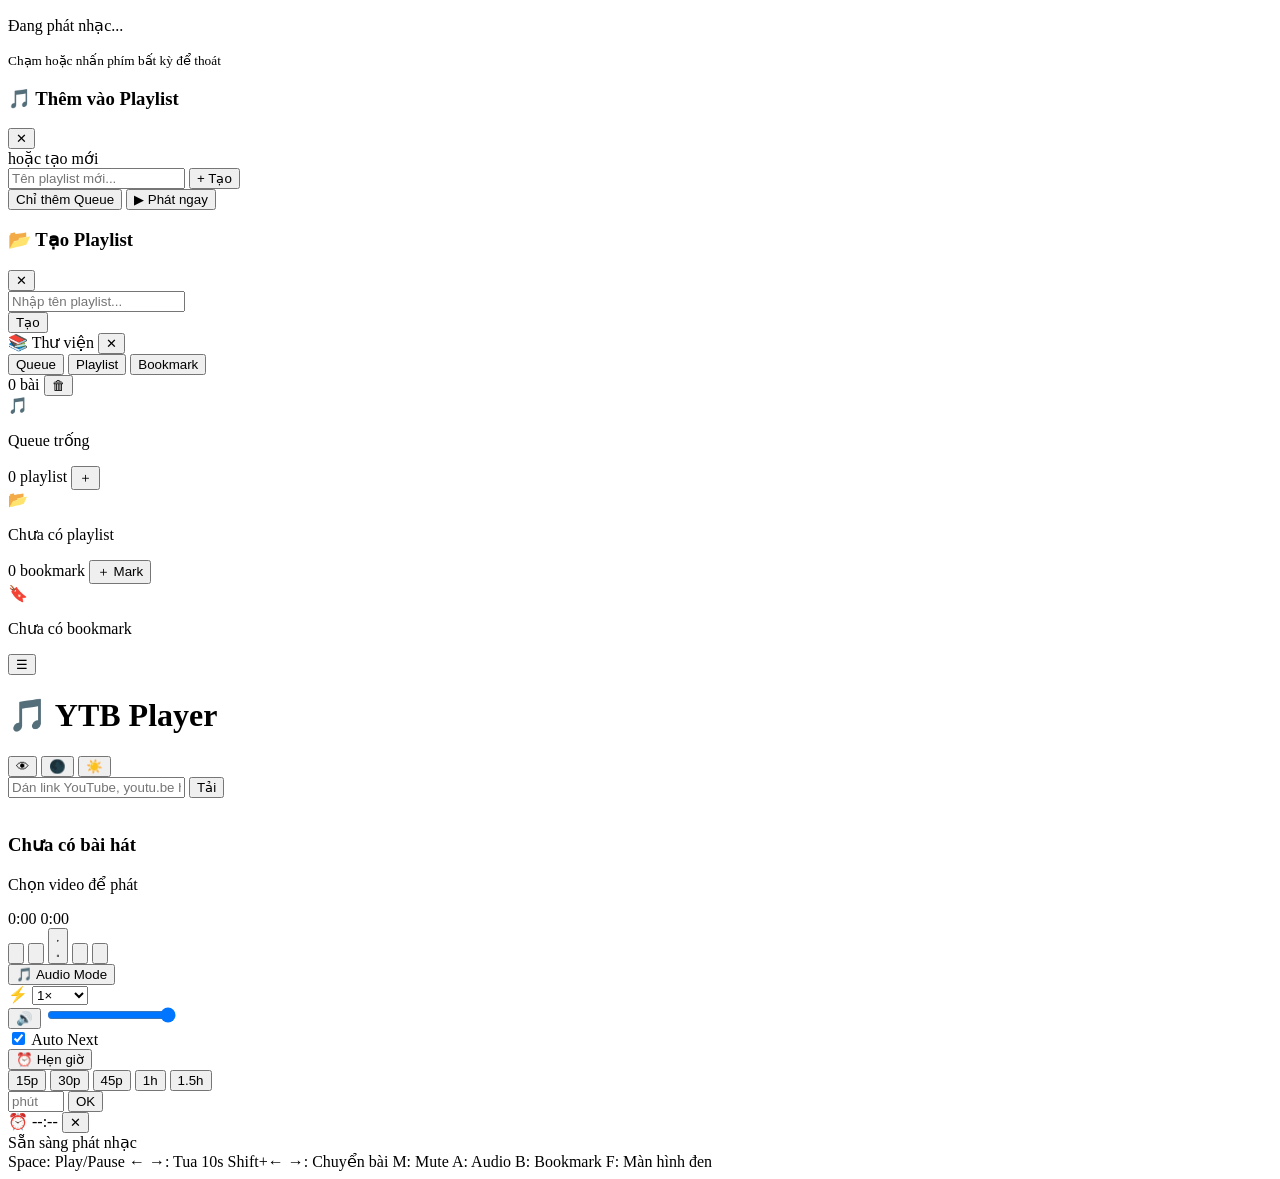
==== test/index.html @ 3a143aed "Add initial HTML structure for YTB Player" ====
<!DOCTYPE html>
<html lang="vi" data-theme="dark">
<head>
    <meta charset="UTF-8">
    <meta name="viewport" content="width=device-width, initial-scale=1.0">
    <title>YTB Player — YouTube Audio Player</title>
    <meta name="description" content="Nghe YouTube dưới nền với playlist, hẹn giờ, wake lock và màn hình đen">
    <link href="https://fonts.googleapis.com/css2?family=Space+Grotesk:wght@400;600;700&family=DM+Sans:wght@400;500;600&display=swap" rel="stylesheet">
    <link rel="stylesheet" href="styles.css">
</head>
<body>

<!-- BLACK SCREEN OVERLAY -->
<div id="blackScreenOverlay" class="black-screen-overlay">
    <div class="black-screen-hint">
        <div class="bs-visualizer">
            <div class="bs-bar"></div><div class="bs-bar"></div><div class="bs-bar"></div>
            <div class="bs-bar"></div><div class="bs-bar"></div>
        </div>
        <p id="bsTitle">Đang phát nhạc...</p>
        <small>Chạm hoặc nhấn phím bất kỳ để thoát</small>
    </div>
</div>

<!-- TOAST CONTAINER -->
<div id="toastContainer" class="toast-container"></div>

<!-- PLAYLIST PICKER MODAL -->
<div id="playlistModal" class="modal-overlay">
    <div class="modal-card">
        <div class="modal-header">
            <h3>🎵 Thêm vào Playlist</h3>
            <button id="closeModal" class="modal-close">✕</button>
        </div>
        <div class="modal-body">
            <div id="playlistPickerList" class="playlist-picker-list"></div>
            <div class="modal-divider"><span>hoặc tạo mới</span></div>
            <div class="modal-create-row">
                <input type="text" id="newPlaylistNameInput" placeholder="Tên playlist mới..." class="modal-input">
                <button id="createAndAddBtn" class="btn-primary-sm">+ Tạo</button>
            </div>
        </div>
        <div class="modal-footer">
            <button id="addToQueueOnlyBtn" class="btn-secondary-sm">Chỉ thêm Queue</button>
            <button id="playNowBtn" class="btn-primary-sm">▶ Phát ngay</button>
        </div>
    </div>
</div>

<!-- CREATE PLAYLIST MODAL (from sidebar) -->
<div id="createPlaylistModal" class="modal-overlay">
    <div class="modal-card modal-sm">
        <div class="modal-header">
            <h3>📂 Tạo Playlist</h3>
            <button id="closeCreateModal" class="modal-close">✕</button>
        </div>
        <div class="modal-body">
            <input type="text" id="createPlaylistInput" placeholder="Nhập tên playlist..." class="modal-input">
        </div>
        <div class="modal-footer">
            <button id="confirmCreatePlaylistBtn" class="btn-primary-sm">Tạo</button>
        </div>
    </div>
</div>

<div class="app-layout">
    <!-- SIDEBAR -->
    <aside class="sidebar" id="sidebar">
        <div class="sidebar-top">
            <span class="sidebar-brand">📚 Thư viện</span>
            <button id="closeSidebarBtn" class="btn-icon-bare">✕</button>
        </div>
        <div class="sidebar-tabs">
            <button class="stab active" data-tab="queue">Queue</button>
            <button class="stab" data-tab="playlists">Playlist</button>
            <button class="stab" data-tab="bookmarks">Bookmark</button>
        </div>

        <!-- QUEUE TAB -->
        <div class="tab-pane active" id="tab-queue">
            <div class="pane-header">
                <span id="queueCount" class="pane-count">0 bài</span>
                <button id="clearQueueBtn" class="btn-icon-bare" title="Xóa queue">🗑</button>
            </div>
            <div id="queueList" class="scroll-list">
                <div class="empty-state"><span>🎵</span><p>Queue trống</p></div>
            </div>
        </div>

        <!-- PLAYLISTS TAB -->
        <div class="tab-pane" id="tab-playlists">
            <div class="pane-header">
                <span id="playlistCount" class="pane-count">0 playlist</span>
                <button id="openCreatePlaylistBtn" class="btn-icon-bare" title="Tạo playlist">＋</button>
            </div>
            <div id="playlistsContainer" class="scroll-list">
                <div class="empty-state"><span>📂</span><p>Chưa có playlist</p></div>
            </div>
        </div>

        <!-- BOOKMARKS TAB -->
        <div class="tab-pane" id="tab-bookmarks">
            <div class="pane-header">
                <span id="bookmarkCount" class="pane-count">0 bookmark</span>
                <button id="addBookmarkBtn" class="btn-icon-bare" title="Thêm bookmark tại vị trí hiện tại">＋ Mark</button>
            </div>
            <div id="bookmarkList" class="scroll-list">
                <div class="empty-state"><span>🔖</span><p>Chưa có bookmark</p></div>
            </div>
        </div>
    </aside>

    <!-- MAIN -->
    <main class="main-content">
        <!-- HEADER -->
        <header class="app-header">
            <button id="sidebarToggleBtn" class="btn-icon" title="Thư viện">☰</button>
            <h1 class="app-title">🎵 YTB Player</h1>
            <div class="header-right">
                <button id="wakeLockBtn" class="btn-icon" title="Chống tắt màn hình">👁</button>
                <button id="blackScreenBtn" class="btn-icon" title="Màn hình đen">🌑</button>
                <button id="themeToggleBtn" class="btn-icon" title="Đổi theme">☀️</button>
            </div>
        </header>

        <!-- INPUT -->
        <section class="input-section">
            <div class="input-row">
                <input type="text" id="urlInput" placeholder="Dán link YouTube, youtu.be hoặc Video ID..." class="url-input" autocomplete="off">
                <button id="loadBtn" class="load-btn">
                    <span class="btn-text">Tải</span>
                    <div class="spinner"></div>
                </button>
            </div>
        </section>

        <!-- PLAYER CARD -->
        <section class="player-card">
            <!-- VIDEO / AUDIO OVERLAY -->
            <div class="video-wrapper" id="videoWrapper">
                <div id="player"></div>
                <div class="audio-overlay" id="audioOverlay">
                    <div class="thumb-bg" id="thumbBg"></div>
                    <div class="overlay-content">
                        <img id="trackThumb" class="track-thumb" src="" alt="">
                        <div class="visualizer" id="visualizer">
                            <div class="wbar"></div><div class="wbar"></div><div class="wbar"></div>
                            <div class="wbar"></div><div class="wbar"></div><div class="wbar"></div><div class="wbar"></div>
                        </div>
                        <div class="track-meta">
                            <h3 class="track-title" id="trackTitle">Chưa có bài hát</h3>
                            <p class="track-artist" id="trackArtist">Chọn video để phát</p>
                        </div>
                    </div>
                </div>
            </div>

            <!-- PROGRESS -->
            <div class="progress-wrap">
                <div class="time-row">
                    <span id="currentTime">0:00</span>
                    <span id="totalDuration">0:00</span>
                </div>
                <div class="progress-bar" id="progressBar">
                    <div class="progress-fill" id="progressFill"></div>
                    <div class="progress-thumb" id="progressThumb"></div>
                </div>
            </div>

            <!-- MAIN CONTROLS -->
            <div class="main-controls">
                <button class="ctrl-btn" id="shuffleBtn" title="Ngẫu nhiên">
                    <svg viewBox="0 0 24 24" fill="currentColor"><path d="M10.59 9.17L5.41 4 4 5.41l5.17 5.17 1.42-1.41zM14.5 4l2.04 2.04L4 18.59 5.41 20 17.96 7.46 20 9.5V4h-5.5zm.33 9.41l-1.41 1.41 3.13 3.13L14.5 20H20v-5.5l-2.04 2.04-3.13-3.13z"/></svg>
                </button>
                <button class="ctrl-btn" id="prevBtn" title="Bài trước [Shift+←]">
                    <svg viewBox="0 0 24 24" fill="currentColor"><path d="M6 6h2v12H6zm3.5 6l8.5 6V6z"/></svg>
                </button>
                <button class="play-btn" id="playBtn" title="Phát/Dừng [Space]">
                    <svg class="play-icon" viewBox="0 0 24 24" fill="currentColor"><path d="M8 5v14l11-7z"/></svg>
                    <svg class="pause-icon" viewBox="0 0 24 24" fill="currentColor"><path d="M6 19h4V5H6v14zm8-14v14h4V5h-4z"/></svg>
                </button>
                <button class="ctrl-btn" id="nextBtn" title="Bài tiếp [Shift+→]">
                    <svg viewBox="0 0 24 24" fill="currentColor"><path d="M6 18l8.5-6L6 6v12zM16 6v12h2V6h-2z"/></svg>
                </button>
                <button class="ctrl-btn" id="repeatBtn" title="Lặp">
                    <svg viewBox="0 0 24 24" fill="currentColor"><path d="M7 7h10v3l4-4-4-4v3H5v6h2V7zm10 10H7v-3l-4 4 4 4v-3h12v-6h-2v4z"/></svg>
                </button>
            </div>

            <!-- EXTRA CONTROLS -->
            <div class="extra-controls">
                <button class="chip-btn" id="audioModeBtn" title="Chế độ âm thanh [A]">
                    🎵 Audio Mode
                </button>
                <div class="speed-wrap">
                    <label class="chip-label">⚡</label>
                    <select id="speedSelect" class="chip-select">
                        <option value="0.5">0.5×</option>
                        <option value="0.75">0.75×</option>
                        <option value="1" selected>1×</option>
                        <option value="1.25">1.25×</option>
                        <option value="1.5">1.5×</option>
                        <option value="2">2×</option>
                    </select>
                </div>
                <div class="vol-wrap">
                    <button class="chip-btn vol-btn" id="volumeBtn" title="Tắt tiếng [M]">🔊</button>
                    <input type="range" id="volumeRange" min="0" max="100" value="100" class="vol-slider">
                </div>
            </div>

            <!-- AUTO NEXT + SLEEP TIMER -->
            <div class="bottom-controls">
                <label class="toggle-label">
                    <input type="checkbox" id="autoNextToggle" checked>
                    <span class="toggle-track"></span>
                    <span class="toggle-text">Auto Next</span>
                </label>

                <div class="sleep-wrap">
                    <button class="chip-btn" id="sleepTimerBtn" title="Hẹn giờ tắt">⏰ Hẹn giờ</button>
                    <div id="sleepOptions" class="sleep-options hidden">
                        <button class="sleep-opt" data-min="15">15p</button>
                        <button class="sleep-opt" data-min="30">30p</button>
                        <button class="sleep-opt" data-min="45">45p</button>
                        <button class="sleep-opt" data-min="60">1h</button>
                        <button class="sleep-opt" data-min="90">1.5h</button>
                        <div class="sleep-custom-row">
                            <input type="number" id="customMinInput" min="1" max="999" placeholder="phút" class="sleep-input">
                            <button id="setCustomSleepBtn" class="btn-primary-sm">OK</button>
                        </div>
                    </div>
                    <div id="sleepCountdownWrap" class="sleep-countdown hidden">
                        <span class="sleep-icon">⏰</span>
                        <span id="sleepCountdownText">--:--</span>
                        <button id="cancelSleepBtn" class="btn-cancel">✕</button>
                    </div>
                </div>
            </div>
        </section>

        <!-- STATUS -->
        <div class="status-bar" id="statusBar">
            <span class="status-dot" id="statusDot"></span>
            <span class="status-text" id="statusText">Sẵn sàng phát nhạc</span>
        </div>

        <!-- KEYBOARD HINTS -->
        <div class="kbd-hints">
            <span>Space: Play/Pause</span>
            <span>← →: Tua 10s</span>
            <span>Shift+← →: Chuyển bài</span>
            <span>M: Mute</span>
            <span>A: Audio</span>
            <span>B: Bookmark</span>
            <span>F: Màn hình đen</span>
        </div>
    </main>
</div>

<script src="https://www.youtube.com/iframe_api"></script>
<script src="script.js"></script>
</body>
</html>
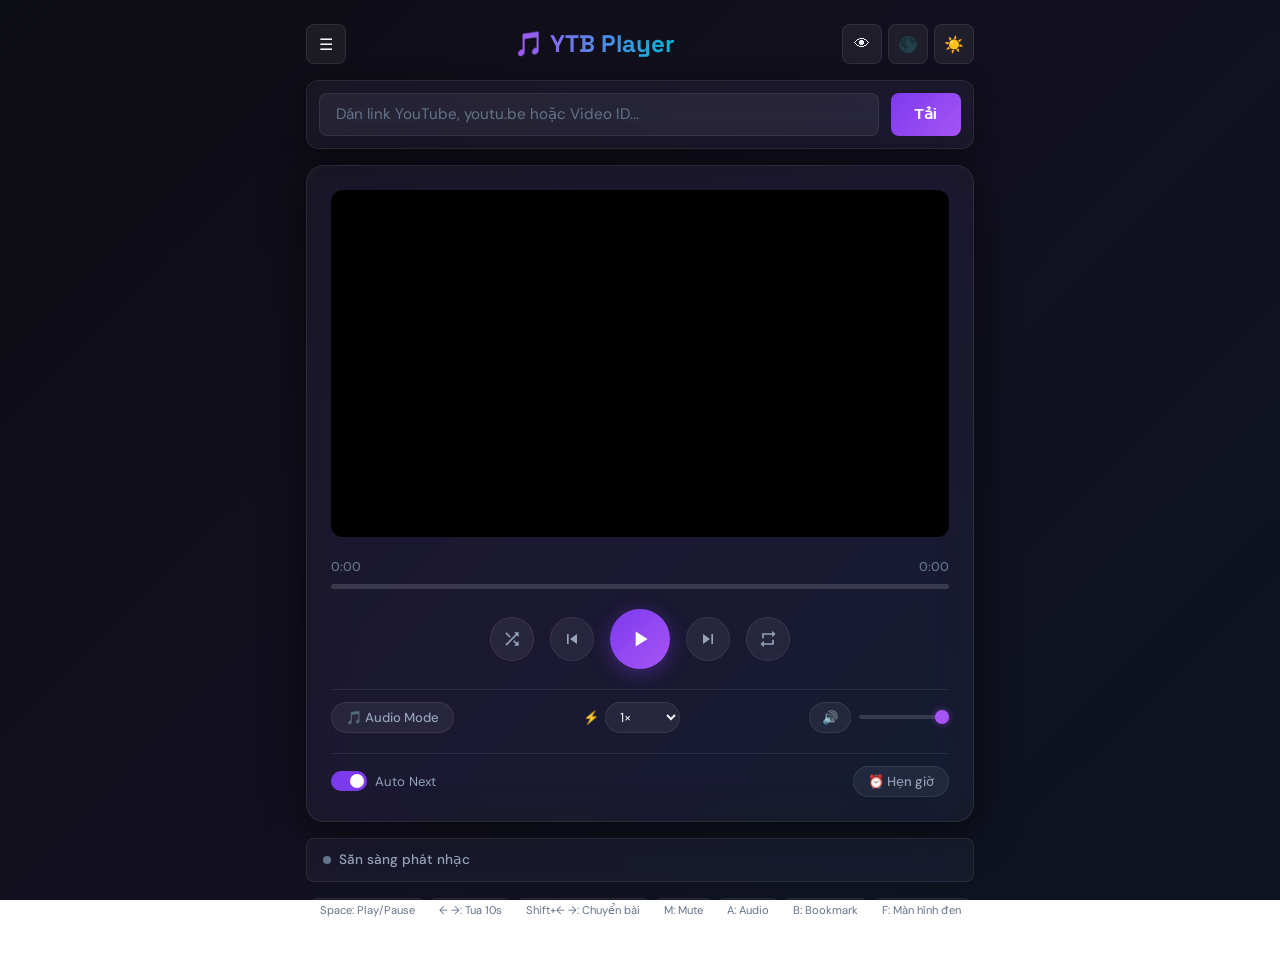
==== commit 3d0063fe: "Update index.html" ====
--- a/test/index.html
+++ b/test/index.html
@@ -4,6 +4,7 @@
     <meta charset="UTF-8">
     <meta name="viewport" content="width=device-width, initial-scale=1.0">
     <title>YTB Player — YouTube Audio Player</title>
+    <link rel="manifest" href="manifest.json" />
     <meta name="description" content="Nghe YouTube dưới nền với playlist, hẹn giờ, wake lock và màn hình đen">
     <link href="https://fonts.googleapis.com/css2?family=Space+Grotesk:wght@400;600;700&family=DM+Sans:wght@400;500;600&display=swap" rel="stylesheet">
     <link rel="stylesheet" href="styles.css">
@@ -260,5 +261,10 @@
 
 <script src="https://www.youtube.com/iframe_api"></script>
 <script src="script.js"></script>
+<script>
+    if ('serviceWorker' in navigator) {
+        navigator.serviceWorker.register('/ytb-audio/service-worker.js');
+    }
+</script>
 </body>
 </html>
--- a/test/styles.css
+++ b/test/styles.css
@@ -0,0 +1,725 @@
+/* ─── RESET & ROOT ──────────────────────────────────────────── */
+*, *::before, *::after { margin:0; padding:0; box-sizing:border-box }
+
+:root {
+  --bg:        #0d0d14;
+  --bg2:       #13131f;
+  --card:      rgba(255,255,255,0.04);
+  --card-b:    rgba(255,255,255,0.08);
+  --glass:     rgba(255,255,255,0.06);
+  --glass-b:   rgba(255,255,255,0.12);
+  --accent:    #7c3aed;
+  --accent2:   #a855f7;
+  --cyan:      #06b6d4;
+  --green:     #22c55e;
+  --red:       #ef4444;
+  --yellow:    #f59e0b;
+  --text:      #f1f5f9;
+  --text2:     #94a3b8;
+  --text3:     #64748b;
+  --border:    rgba(255,255,255,0.08);
+  --border2:   rgba(255,255,255,0.14);
+  --shadow:    0 4px 24px rgba(0,0,0,0.4);
+  --shadow-lg: 0 8px 40px rgba(0,0,0,0.6);
+  --radius:    12px;
+  --radius-sm: 8px;
+  --radius-lg: 18px;
+  --trans:     0.25s cubic-bezier(0.4,0,0.2,1);
+  --sidebar-w: 340px;
+  --blur:      blur(20px) saturate(180%);
+}
+
+[data-theme="light"] {
+  --bg:    #f0f4ff;
+  --bg2:   #e8edff;
+  --card:  rgba(255,255,255,0.7);
+  --card-b:rgba(255,255,255,0.9);
+  --glass: rgba(255,255,255,0.5);
+  --glass-b:rgba(255,255,255,0.8);
+  --text:  #1e293b;
+  --text2: #475569;
+  --text3: #94a3b8;
+  --border: rgba(0,0,0,0.08);
+  --border2:rgba(0,0,0,0.14);
+  --shadow: 0 4px 24px rgba(100,116,139,0.15);
+  --shadow-lg: 0 8px 40px rgba(100,116,139,0.25);
+}
+
+html { height:100% }
+
+body {
+  font-family: 'DM Sans', sans-serif;
+  background: var(--bg);
+  color: var(--text);
+  line-height: 1.6;
+  min-height: 100vh;
+  transition: background var(--trans), color var(--trans);
+}
+
+[data-theme="dark"] body {
+  background: linear-gradient(135deg, #0d0d14 0%, #12101f 50%, #0d1420 100%);
+  background-attachment: fixed;
+}
+
+[data-theme="light"] body {
+  background: linear-gradient(135deg, #f0f4ff 0%, #e8edff 50%, #f0f8ff 100%);
+  background-attachment: fixed;
+}
+
+/* ─── LAYOUT ────────────────────────────────────────────────── */
+.app-layout {
+  display: flex;
+  min-height: 100vh;
+  position: relative;
+}
+
+/* ─── SIDEBAR ───────────────────────────────────────────────── */
+.sidebar {
+  position: fixed;
+  top: 0; left: 0;
+  width: var(--sidebar-w);
+  height: 100vh;
+  background: var(--bg2);
+  backdrop-filter: var(--blur);
+  border-right: 1px solid var(--border);
+  transform: translateX(-100%);
+  transition: transform var(--trans);
+  z-index: 100;
+  display: flex;
+  flex-direction: column;
+  overflow: hidden;
+}
+
+[data-theme="dark"] .sidebar { background: rgba(15,15,25,0.95) }
+[data-theme="light"] .sidebar { background: rgba(240,244,255,0.97) }
+
+.sidebar.open { transform: translateX(0); box-shadow: 4px 0 40px rgba(0,0,0,0.5) }
+
+.sidebar-top {
+  display: flex; align-items: center; justify-content: space-between;
+  padding: 1.25rem 1.25rem 0;
+}
+
+.sidebar-brand { font-family:'Space Grotesk',sans-serif; font-weight:700; font-size:1.1rem; color:var(--accent2) }
+
+.sidebar-tabs {
+  display: flex;
+  gap: 4px;
+  padding: 1rem 1.25rem 0.5rem;
+  border-bottom: 1px solid var(--border);
+}
+
+.stab {
+  flex: 1;
+  padding: 0.45rem 0;
+  background: transparent;
+  border: none; border-radius: var(--radius-sm);
+  color: var(--text2); font-size: 0.82rem; font-weight: 600;
+  cursor: pointer; transition: var(--trans);
+}
+.stab:hover { color: var(--text); background: var(--glass) }
+.stab.active { background: var(--accent); color: #fff }
+
+.tab-pane { display:none; flex-direction:column; flex:1; overflow:hidden }
+.tab-pane.active { display:flex }
+
+.pane-header {
+  display: flex; align-items: center; justify-content: space-between;
+  padding: 0.75rem 1.25rem 0.5rem;
+}
+.pane-count { font-size:0.8rem; color:var(--text3); font-weight:500 }
+
+.scroll-list {
+  flex: 1;
+  overflow-y: auto;
+  padding: 0.5rem 0.75rem 1rem;
+  display: flex; flex-direction: column; gap:4px;
+}
+.scroll-list::-webkit-scrollbar { width:4px }
+.scroll-list::-webkit-scrollbar-track { background:transparent }
+.scroll-list::-webkit-scrollbar-thumb { background:var(--border2); border-radius:2px }
+
+/* ─── LIST ITEMS ─────────────────────────────────────────────── */
+.list-item {
+  display: flex; align-items: center; gap: 10px;
+  padding: 8px 10px; border-radius: var(--radius-sm);
+  background: var(--card); border: 1px solid transparent;
+  cursor: pointer; transition: var(--trans);
+}
+.list-item:hover { background: var(--glass); border-color: var(--border2) }
+.list-item.active { background: rgba(124,58,237,0.15); border-color: rgba(124,58,237,0.4) }
+
+.li-thumb { width:40px; height:30px; border-radius:4px; object-fit:cover; flex-shrink:0; background:var(--card-b) }
+.li-info { flex:1; min-width:0 }
+.li-title { font-size:0.82rem; font-weight:500; white-space:nowrap; overflow:hidden; text-overflow:ellipsis; color:var(--text) }
+.li-sub { font-size:0.72rem; color:var(--text3) }
+.li-right { display:flex; align-items:center; gap:6px; flex-shrink:0 }
+
+.now-badge { font-size:0.65rem; background:var(--accent); color:#fff; padding:2px 6px; border-radius:4px }
+
+.rm-btn {
+  background: none; border: none; color: var(--text3); font-size:0.8rem;
+  cursor:pointer; opacity:0; transition:var(--trans); padding:2px 4px; border-radius:4px;
+}
+.list-item:hover .rm-btn, .bm-item:hover .rm-btn, .pv-item:hover .rm-btn { opacity:1 }
+.rm-btn:hover { color:var(--red); background:rgba(239,68,68,0.1) }
+
+/* ─── PLAYLISTS SIDEBAR ──────────────────────────────────────── */
+.pl-card {
+  background: var(--card); border: 1px solid var(--border);
+  border-radius: var(--radius-sm); overflow:hidden; transition:var(--trans);
+}
+.pl-card:hover { border-color:var(--border2) }
+
+.pl-card-header {
+  display:flex; align-items:center; justify-content:space-between;
+  padding: 10px 12px; border-bottom:1px solid var(--border);
+}
+.pl-card-meta { display:flex; align-items:center; gap:8px }
+.pl-icon { font-size:1.2rem }
+.pl-name { font-size:0.85rem; font-weight:600; color:var(--text) }
+.pl-cnt { font-size:0.72rem; color:var(--text3) }
+.pl-card-actions { display:flex; gap:6px }
+
+.pl-play-btn, .pl-del-btn {
+  background:none; border:none; cursor:pointer; font-size:0.85rem;
+  padding:4px 8px; border-radius:6px; transition:var(--trans);
+}
+.pl-play-btn { color:var(--accent2) }
+.pl-play-btn:hover { background:rgba(168,85,247,0.15) }
+.pl-del-btn { color:var(--text3) }
+.pl-del-btn:hover { color:var(--red); background:rgba(239,68,68,0.1) }
+
+.pl-videos { padding:6px }
+.pv-item {
+  display:flex; align-items:center; gap:8px; padding:5px 6px;
+  border-radius:6px; cursor:pointer; transition:var(--trans);
+}
+.pv-item:hover { background:var(--glass) }
+.pv-thumb { width:36px; height:26px; border-radius:3px; object-fit:cover; background:var(--card-b) }
+.pv-title { flex:1; font-size:0.77rem; color:var(--text2); white-space:nowrap; overflow:hidden; text-overflow:ellipsis }
+.pv-rm { opacity:0 }
+.pv-item:hover .pv-rm { opacity:1 }
+.pl-more { font-size:0.72rem; color:var(--text3); text-align:center; padding:4px }
+
+/* ─── BOOKMARKS ──────────────────────────────────────────────── */
+.bm-item {
+  display:flex; align-items:flex-start; gap:8px; padding:8px 10px;
+  border-radius:var(--radius-sm); cursor:pointer;
+  background:var(--card); border:1px solid transparent; transition:var(--trans);
+}
+.bm-item:hover { background:var(--glass); border-color:var(--border2) }
+.bm-time { font-size:0.8rem; font-weight:700; color:var(--accent2); min-width:36px; padding-top:1px }
+.bm-meta { flex:1; min-width:0 }
+.bm-label { font-size:0.82rem; font-weight:500; color:var(--text) }
+.bm-vt { font-size:0.72rem; color:var(--text3); white-space:nowrap; overflow:hidden; text-overflow:ellipsis }
+.bm-rm { flex-shrink:0; margin-top:1px }
+
+.section-label { font-size:0.72rem; font-weight:600; color:var(--text3); text-transform:uppercase; letter-spacing:.05em; padding:6px 4px 2px }
+
+/* ─── MAIN CONTENT ───────────────────────────────────────────── */
+.main-content {
+  flex: 1;
+  min-height: 100vh;
+  max-width: 700px;
+  margin: 0 auto;
+  padding: 1.5rem 1rem 2rem;
+  display: flex; flex-direction: column; gap: 1rem;
+}
+
+/* ─── HEADER ─────────────────────────────────────────────────── */
+.app-header {
+  display: flex; align-items: center; justify-content: space-between;
+}
+.app-title {
+  font-family: 'Space Grotesk', sans-serif;
+  font-size: 1.5rem; font-weight: 700;
+  background: linear-gradient(90deg, var(--accent2), var(--cyan));
+  -webkit-background-clip: text; background-clip: text; -webkit-text-fill-color: transparent;
+}
+.header-right { display:flex; gap:6px; align-items:center }
+
+/* ─── BUTTONS ────────────────────────────────────────────────── */
+.btn-icon {
+  width: 40px; height: 40px;
+  display: flex; align-items: center; justify-content: center;
+  background: var(--glass); border: 1px solid var(--border);
+  border-radius: var(--radius-sm); font-size: 1rem; cursor: pointer;
+  transition: var(--trans); color: var(--text);
+}
+.btn-icon:hover { background: var(--glass-b); border-color:var(--border2); transform:scale(1.05) }
+.btn-icon.active { background: rgba(124,58,237,0.25); border-color: var(--accent); color: var(--accent2); box-shadow: 0 0 12px rgba(124,58,237,0.3) }
+
+.btn-icon-bare {
+  background:none; border:none; cursor:pointer; color:var(--text2);
+  font-size:1rem; padding:4px 6px; border-radius:6px; transition:var(--trans);
+}
+.btn-icon-bare:hover { color:var(--text); background:var(--glass) }
+
+
+/* ─── INPUT ──────────────────────────────────────────────────── */
+
+.input-row {
+  display: flex; gap: 0.75rem;
+  background: var(--card); backdrop-filter: var(--blur);
+  border: 1px solid var(--border); border-radius: var(--radius);
+  padding: 0.75rem; box-shadow: var(--shadow);
+}
+.url-input {
+  flex: 1; background: var(--glass); border: 1px solid var(--border);
+  border-radius: var(--radius-sm); padding: 0.65rem 1rem;
+  color: var(--text); font-size: 0.95rem; outline: none; transition: var(--trans);
+  font-family: inherit;
+}
+.url-input::placeholder { color: var(--text3) }
+.url-input:focus { border-color: var(--accent); background: var(--glass-b); box-shadow: 0 0 0 3px rgba(124,58,237,0.15) }
+
+.load-btn {
+  position:relative; background: linear-gradient(135deg, var(--accent), var(--accent2));
+  color:#fff; border:none; padding:0.65rem 1.5rem;
+  border-radius: var(--radius-sm); font-weight:600; cursor:pointer;
+  transition:var(--trans); overflow:hidden; white-space:nowrap;
+  font-size:0.95rem;
+}
+.load-btn:hover { transform:translateY(-1px); box-shadow:0 4px 20px rgba(124,58,237,0.4) }
+.load-btn:active { transform:translateY(0) }
+
+.spinner {
+  display:none; width:18px; height:18px;
+  border:2px solid rgba(255,255,255,0.3); border-top-color:#fff;
+  border-radius:50%; animation:spin 0.8s linear infinite;
+}
+.load-btn.loading .btn-text { display:none }
+.load-btn.loading .spinner { display:block }
+@keyframes spin { to { transform:rotate(360deg) } }
+
+/* ─── PLAYER CARD ────────────────────────────────────────────── */
+.player-card {
+  background: var(--card); backdrop-filter: var(--blur);
+  border: 1px solid var(--border); border-radius: var(--radius-lg);
+  padding: 1.5rem; box-shadow: var(--shadow-lg);
+  display: flex; flex-direction: column; gap: 1.25rem;
+}
+
+/* ─── VIDEO WRAPPER ──────────────────────────────────────────── */
+.video-wrapper {
+  position: relative; border-radius: var(--radius);
+  overflow: hidden; background: #000;
+  aspect-ratio: 16/9;
+}
+
+.video-wrapper #player { width:100%; height:100%; position:absolute; inset:0 }
+
+.video-wrapper.audio-mode #player { opacity:0; pointer-events:none }
+.video-wrapper.audio-mode .audio-overlay { opacity:1; pointer-events:auto }
+
+.audio-overlay {
+  position: absolute; inset: 0;
+  opacity: 0; pointer-events: none;
+  transition: opacity var(--trans);
+  display: flex; align-items: center; justify-content: center;
+  overflow: hidden;
+}
+
+.thumb-bg {
+  position:absolute; inset:0;
+  background-size:cover; background-position:center;
+  filter: blur(30px) brightness(0.3) saturate(1.5);
+  transform: scale(1.1);
+}
+
+.overlay-content {
+  position:relative; z-index:1;
+  display:flex; flex-direction:column; align-items:center; gap:1rem;
+  padding: 1.5rem; text-align:center;
+}
+
+.track-thumb {
+  width: 120px; height: 90px; border-radius: var(--radius-sm);
+  object-fit: cover; box-shadow: 0 8px 30px rgba(0,0,0,0.6);
+  border: 2px solid rgba(255,255,255,0.15);
+}
+
+.visualizer {
+  display:flex; gap:3px; align-items:flex-end; height:32px;
+}
+.wbar {
+  width:4px; background:linear-gradient(180deg, var(--accent2), var(--cyan));
+  border-radius:2px; animation:wave 1.2s ease-in-out infinite;
+  animation-play-state:paused;
+}
+.wbar:nth-child(1) { animation-delay:0s;    height:40% }
+.wbar:nth-child(2) { animation-delay:0.15s; height:70% }
+.wbar:nth-child(3) { animation-delay:0.3s;  height:100%}
+.wbar:nth-child(4) { animation-delay:0.45s; height:70% }
+.wbar:nth-child(5) { animation-delay:0.6s;  height:50% }
+.wbar:nth-child(6) { animation-delay:0.75s; height:80% }
+.wbar:nth-child(7) { animation-delay:0.9s;  height:40% }
+
+@keyframes wave {
+  0%,100% { transform:scaleY(1) }
+  50%      { transform:scaleY(2.5) }
+}
+
+.track-meta { color:#fff }
+.track-title { font-family:'Space Grotesk',sans-serif; font-size:1.1rem; font-weight:600; margin-bottom:0.3rem; line-height:1.3 }
+.track-artist { font-size:0.85rem; opacity:0.75 }
+
+/* ─── PROGRESS ───────────────────────────────────────────────── */
+.progress-wrap { display:flex; flex-direction:column; gap:6px }
+.time-row { display:flex; justify-content:space-between; font-size:0.8rem; color:var(--text3); font-weight:500 }
+
+.progress-bar {
+  position:relative; height:5px; background:var(--border2);
+  border-radius:3px; cursor:pointer; transition:height var(--trans);
+}
+.progress-bar:hover { height:8px }
+
+.progress-fill {
+  height:100%; border-radius:3px; width:0%;
+  background: linear-gradient(90deg, var(--accent), var(--cyan));
+  transition:width 0.2s linear;
+}
+.progress-thumb {
+  position:absolute; top:50%; left:0%; width:14px; height:14px;
+  background:var(--accent2); border:2px solid #fff;
+  border-radius:50%; transform:translate(-50%,-50%);
+  opacity:0; transition:var(--trans); box-shadow:0 0 8px var(--accent);
+}
+.progress-bar:hover .progress-thumb { opacity:1 }
+
+/* ─── CONTROLS ───────────────────────────────────────────────── */
+.main-controls {
+  display:flex; align-items:center; justify-content:center; gap:1rem;
+}
+
+.ctrl-btn {
+  width:44px; height:44px;
+  display:flex; align-items:center; justify-content:center;
+  background:var(--glass); border:1px solid var(--border);
+  border-radius:50%; cursor:pointer; color:var(--text2);
+  transition:var(--trans);
+}
+.ctrl-btn svg { width:20px; height:20px }
+.ctrl-btn:hover { background:var(--glass-b); color:var(--text); border-color:var(--border2); transform:scale(1.05) }
+.ctrl-btn.active { color:var(--accent2); border-color:var(--accent); background:rgba(124,58,237,0.15) }
+.ctrl-btn.repeat-one::after { content:'1'; font-size:0.55rem; font-weight:800; position:absolute; top:6px; right:6px }
+.ctrl-btn.repeat-one { position:relative }
+
+.play-btn {
+  width:60px; height:60px;
+  display:flex; align-items:center; justify-content:center;
+  background:linear-gradient(135deg, var(--accent), var(--accent2));
+  border:none; border-radius:50%; cursor:pointer; color:#fff;
+  box-shadow:0 4px 20px rgba(124,58,237,0.4); transition:var(--trans);
+}
+.play-btn:hover { transform:scale(1.1); box-shadow:0 6px 28px rgba(124,58,237,0.6) }
+.play-btn:active { transform:scale(0.97) }
+.play-btn svg { width:26px; height:26px }
+.play-btn .pause-icon { display:none }
+.play-btn.playing .play-icon { display:none }
+.play-btn.playing .pause-icon { display:block }
+
+/* ─── EXTRA CONTROLS ─────────────────────────────────────────── */
+.extra-controls {
+  display:flex; align-items:center; justify-content:space-between;
+  flex-wrap:wrap; gap:0.75rem;
+  padding-top:0.75rem; border-top:1px solid var(--border);
+}
+
+.chip-btn {
+  display:flex; align-items:center; gap:6px;
+  padding:6px 14px; background:var(--glass); border:1px solid var(--border);
+  border-radius:20px; color:var(--text2); font-size:0.82rem; font-weight:500;
+  cursor:pointer; transition:var(--trans); font-family:inherit;
+}
+.chip-btn:hover { background:var(--glass-b); border-color:var(--border2); color:var(--text) }
+.chip-btn.active { background:rgba(124,58,237,0.2); border-color:var(--accent); color:var(--accent2) }
+
+.chip-label { font-size:0.82rem; color:var(--text3) }
+
+.chip-select {
+  background:var(--glass); border:1px solid var(--border);
+  border-radius:20px; color:var(--text); font-size:0.82rem;
+  padding:5px 10px; cursor:pointer; outline:none; transition:var(--trans);
+  font-family:inherit;
+}
+.chip-select:focus { border-color:var(--accent) }
+
+.speed-wrap { display:flex; align-items:center; gap:6px }
+.vol-wrap { display:flex; align-items:center; gap:8px }
+.vol-btn { border-radius:20px; padding:6px 12px; min-width:42px; justify-content:center }
+
+.vol-slider {
+  width:90px; height:4px; background:var(--border2);
+  border-radius:2px; outline:none; cursor:pointer;
+  appearance: none; -webkit-appearance:none;
+}
+.vol-slider::-webkit-slider-thumb {
+  -webkit-appearance:none; width:14px; height:14px;
+  background:var(--accent2); border-radius:50%; cursor:pointer;
+  box-shadow:0 0 6px rgba(168,85,247,0.5);
+}
+
+/* ─── BOTTOM CONTROLS / SLEEP TIMER ─────────────────────────── */
+.bottom-controls {
+  display:flex; align-items:center; justify-content:space-between; flex-wrap:wrap; gap:0.75rem;
+  padding-top:0.75rem; border-top:1px solid var(--border);
+}
+
+/* Toggle */
+.toggle-label { display:flex; align-items:center; gap:8px; cursor:pointer; user-select:none }
+.toggle-label input { display:none }
+.toggle-track {
+  width:36px; height:20px; background:var(--border2);
+  border-radius:10px; position:relative; transition:var(--trans);
+}
+.toggle-track::after {
+  content:''; position:absolute; top:3px; left:3px;
+  width:14px; height:14px; background:#fff;
+  border-radius:50%; transition:var(--trans);
+}
+.toggle-label input:checked ~ .toggle-track { background:var(--accent) }
+.toggle-label input:checked ~ .toggle-track::after { left:19px }
+.toggle-text { font-size:0.82rem; color:var(--text2) }
+
+/* Sleep */
+.sleep-wrap { display:flex; align-items:center; gap:8px; flex-wrap:wrap }
+.sleep-options {
+  display:flex; align-items:center; gap:6px; flex-wrap:wrap;
+  padding:8px; background:var(--card); border:1px solid var(--border);
+  border-radius:var(--radius-sm); margin-top:4px;
+}
+.sleep-options.hidden { display:none !important }
+.sleep-opt {
+  padding:4px 10px; background:var(--glass); border:1px solid var(--border);
+  border-radius:14px; font-size:0.78rem; color:var(--text2); cursor:pointer;
+  transition:var(--trans); font-family:inherit;
+}
+.sleep-opt:hover { background:var(--accent); border-color:var(--accent); color:#fff }
+.sleep-custom-row { display:flex; gap:4px; align-items:center }
+.sleep-input {
+  width:60px; padding:4px 8px; background:var(--glass); border:1px solid var(--border);
+  border-radius:8px; color:var(--text); font-size:0.78rem; outline:none; font-family:inherit;
+}
+.sleep-countdown {
+  display:flex; align-items:center; gap:6px;
+  background:rgba(245,158,11,0.1); border:1px solid rgba(245,158,11,0.3);
+  border-radius:20px; padding:4px 12px;
+}
+.sleep-countdown.hidden { display:none !important }
+.sleep-icon { font-size:0.85rem }
+#sleepCountdownText { font-size:0.85rem; font-weight:700; color:var(--yellow); font-variant-numeric:tabular-nums }
+.btn-cancel {
+  background:none; border:none; color:var(--text3); cursor:pointer;
+  font-size:0.8rem; padding:2px 4px; transition:var(--trans);
+}
+.btn-cancel:hover { color:var(--red) }
+
+/* ─── STATUS BAR ─────────────────────────────────────────────── */
+.status-bar {
+  display:flex; align-items:center; gap:8px;
+  padding:0.65rem 1rem; background:var(--card); border:1px solid var(--border);
+  border-radius:var(--radius-sm); backdrop-filter:var(--blur);
+}
+.status-dot {
+  width:8px; height:8px; border-radius:50%; flex-shrink:0;
+  background:var(--text3); transition:var(--trans);
+}
+.status-dot.playing { background:var(--green); box-shadow:0 0 8px var(--green); animation:pulse 1.5s ease-in-out infinite }
+.status-dot.loading { background:var(--yellow); box-shadow:0 0 8px var(--yellow) }
+.status-dot.error   { background:var(--red);    box-shadow:0 0 8px var(--red)   }
+.status-dot.success { background:var(--green) }
+.status-dot.paused  { background:var(--cyan) }
+@keyframes pulse { 0%,100% { opacity:1 } 50% { opacity:0.4 } }
+.status-text { font-size:0.85rem; color:var(--text2); font-weight:500 }
+
+/* ─── KEYBOARD HINTS ─────────────────────────────────────────── */
+.kbd-hints {
+  display:flex; flex-wrap:wrap; gap:6px; justify-content:center;
+}
+.kbd-hints span {
+  font-size:0.7rem; color:var(--text3); background:var(--card);
+  border:1px solid var(--border); border-radius:6px; padding:3px 8px;
+}
+
+/* ─── MODAL ──────────────────────────────────────────────────── */
+.modal-overlay {
+  position:fixed; inset:0; background:rgba(0,0,0,0.6);
+  backdrop-filter:blur(8px); display:flex; align-items:center; justify-content:center;
+  z-index:200; opacity:0; pointer-events:none; transition:opacity var(--trans);
+}
+.modal-overlay.active { opacity:1; pointer-events:auto }
+
+.modal-card {
+  background:var(--bg2); border:1px solid var(--border2);
+  border-radius:var(--radius-lg); padding:0; width:90%; max-width:420px;
+  box-shadow:var(--shadow-lg); animation:slideUp 0.25s ease;
+  max-height:80vh; display:flex; flex-direction:column; overflow:hidden;
+}
+[data-theme="dark"] .modal-card { background:#16162a }
+
+.modal-card.modal-sm { max-width:320px }
+@keyframes slideUp { from { transform:translateY(20px); opacity:0 } to { transform:translateY(0); opacity:1 } }
+
+.modal-header {
+  display:flex; align-items:center; justify-content:space-between;
+  padding:1rem 1.25rem; border-bottom:1px solid var(--border);
+}
+.modal-header h3 { font-family:'Space Grotesk',sans-serif; font-size:1rem; font-weight:600 }
+.modal-close {
+  background:none; border:none; color:var(--text3); font-size:1.1rem; cursor:pointer;
+  transition:var(--trans); padding:2px 6px; border-radius:6px;
+}
+.modal-close:hover { color:var(--text); background:var(--glass) }
+
+.modal-body {
+  padding:1rem 1.25rem; overflow-y:auto; flex:1;
+  display:flex; flex-direction:column; gap:0.75rem;
+}
+
+.playlist-picker-list { display:flex; flex-direction:column; gap:6px }
+.picker-btn {
+  display:flex; align-items:center; justify-content:space-between;
+  padding:10px 14px; background:var(--glass); border:1px solid var(--border);
+  border-radius:var(--radius-sm); cursor:pointer; font-size:0.88rem;
+  color:var(--text); transition:var(--trans); text-align:left; font-family:inherit;
+}
+.picker-btn:hover { background:var(--glass-b); border-color:var(--accent) }
+.pick-cnt { font-size:0.75rem; color:var(--text3) }
+.picker-empty { font-size:0.82rem; color:var(--text3); text-align:center; padding:0.5rem }
+
+.modal-divider {
+  display:flex; align-items:center; gap:8px; color:var(--text3); font-size:0.78rem;
+}
+.modal-divider::before, .modal-divider::after { content:''; flex:1; height:1px; background:var(--border) }
+
+.modal-create-row { display:flex; gap:8px }
+.modal-input {
+  flex:1; padding:8px 12px; background:var(--glass); border:1px solid var(--border);
+  border-radius:var(--radius-sm); color:var(--text); font-size:0.88rem; outline:none;
+  transition:var(--trans); font-family:inherit;
+}
+.modal-input:focus { border-color:var(--accent); background:var(--glass-b) }
+
+.modal-footer {
+  display:flex; align-items:center; justify-content:flex-end; gap:8px;
+  padding:0.75rem 1.25rem; border-top:1px solid var(--border);
+}
+
+.btn-primary-sm {
+  padding:7px 16px; background:linear-gradient(135deg,var(--accent),var(--accent2));
+  border:none; border-radius:var(--radius-sm); color:#fff;
+  font-size:0.82rem; font-weight:600; cursor:pointer; transition:var(--trans); font-family:inherit;
+}
+.btn-primary-sm:hover { transform:translateY(-1px); box-shadow:0 4px 16px rgba(124,58,237,0.4) }
+
+.btn-secondary-sm {
+  padding:7px 16px; background:var(--glass); border:1px solid var(--border);
+  border-radius:var(--radius-sm); color:var(--text2);
+  font-size:0.82rem; font-weight:500; cursor:pointer; transition:var(--trans); font-family:inherit;
+}
+.btn-secondary-sm:hover { background:var(--glass-b); color:var(--text) }
+
+/* ─── TOAST ──────────────────────────────────────────────────── */
+.toast-container {
+  position:fixed; bottom:1.5rem; right:1.5rem;
+  display:flex; flex-direction:column; gap:8px; z-index:999;
+}
+.toast {
+  padding:10px 16px; border-radius:var(--radius-sm);
+  font-size:0.85rem; font-weight:500; color:#fff;
+  box-shadow:var(--shadow-lg); max-width:300px;
+  transform:translateX(110%); transition:transform 0.3s cubic-bezier(0.34,1.56,0.64,1);
+  backdrop-filter:blur(12px);
+}
+.toast.show { transform:translateX(0) }
+.toast-info    { background: rgba(30,30,50,0.95);  border-left:3px solid var(--cyan) }
+.toast-success { background: rgba(16,42,24,0.95);  border-left:3px solid var(--green) }
+.toast-error   { background: rgba(42,16,16,0.95);  border-left:3px solid var(--red) }
+.toast-warning { background: rgba(42,36,10,0.95);  border-left:3px solid var(--yellow) }
+
+/* ─── BLACK SCREEN ───────────────────────────────────────────── */
+.black-screen-overlay {
+  position:fixed; inset:0; background:#000; z-index:9999;
+  display:flex; align-items:center; justify-content:center;
+  opacity:0; pointer-events:none; transition:opacity 0.4s ease;
+  cursor:pointer;
+}
+.black-screen-overlay.active { opacity:1; pointer-events:auto }
+.black-screen-hint { text-align:center; color:rgba(255,255,255,0.15); animation:fadeHint 3s ease forwards }
+@keyframes fadeHint { 0%{opacity:1} 70%{opacity:1} 100%{opacity:0} }
+
+.bs-visualizer {
+  display:flex; gap:4px; justify-content:center; margin-bottom:1rem; height:40px; align-items:flex-end;
+}
+.bs-bar {
+  width:4px; background:rgba(168,85,247,0.4); border-radius:2px;
+  animation:wave 1.2s ease-in-out infinite;
+}
+.bs-bar:nth-child(1){height:40%; animation-delay:0s}
+.bs-bar:nth-child(2){height:70%; animation-delay:0.2s}
+.bs-bar:nth-child(3){height:100%; animation-delay:0.4s}
+.bs-bar:nth-child(4){height:70%; animation-delay:0.6s}
+.bs-bar:nth-child(5){height:40%; animation-delay:0.8s}
+
+.black-screen-hint p { font-size:0.95rem; margin-bottom:0.3rem }
+.black-screen-hint small { font-size:0.75rem }
+
+/* ─── EMPTY STATE ────────────────────────────────────────────── */
+.empty-state {
+  display:flex; flex-direction:column; align-items:center; justify-content:center;
+  gap:8px; padding:2rem 1rem; color:var(--text3); text-align:center;
+}
+.empty-state span { font-size:2rem }
+.empty-state p { font-size:0.82rem }
+
+/* ─── RESPONSIVE ─────────────────────────────────────────────── */
+@media (max-width: 600px) {
+  .main-content { padding:1rem 0.75rem }
+  .app-title { font-size:1.2rem }
+  .player-card { padding:1rem; gap:1rem }
+  .extra-controls { justify-content:center }
+  .vol-slider { width:70px }
+  .main-controls { gap:0.6rem }
+  .play-btn { width:52px; height:52px }
+  .ctrl-btn { width:38px; height:38px }
+}
+
+/* ─── ERROR LOG PANEL ────────────────────────────────────────── */
+.error-log-panel {
+  background: rgba(42,10,10,0.95); border: 1px solid var(--red);
+  border-radius: var(--radius); padding: 0; overflow: hidden;
+  backdrop-filter: var(--blur); animation: slideUp 0.25s ease;
+}
+.el-header {
+  display: flex; align-items: center; gap: 8px; padding: 10px 14px;
+  background: rgba(239,68,68,0.15); border-bottom: 1px solid rgba(239,68,68,0.3);
+  font-size: 0.85rem; font-weight: 600; color: var(--red);
+}
+.el-header span { flex: 1 }
+.el-body { max-height: 220px; overflow-y: auto; padding: 8px }
+.el-row {
+  padding: 10px 12px; border-radius: var(--radius-sm);
+  border: 1px solid rgba(239,68,68,0.2); margin-bottom: 6px;
+  background: rgba(239,68,68,0.05);
+}
+.el-meta { display: flex; align-items: center; gap: 8px; margin-bottom: 4px }
+.el-code {
+  background: var(--red); color: #fff; font-size: 0.72rem; font-weight: 700;
+  padding: 2px 7px; border-radius: 4px; font-family: monospace;
+}
+.el-time { font-size: 0.72rem; color: var(--text3) }
+.el-msg  { font-size: 0.83rem; font-weight: 600; color: #fca5a5; margin-bottom: 2px }
+.el-hint { font-size: 0.75rem; color: var(--text3); margin-bottom: 6px }
+.el-link {
+  font-size: 0.75rem; color: var(--cyan); text-decoration: none;
+  display: inline-block; transition: var(--trans);
+}
+.el-link:hover { color: #fff }
+.el-empty { font-size: 0.8rem; color: var(--text3); text-align: center; padding: 1rem }
+
+/* ─── GLOBAL TRANSITION ──────────────────────────────────────── */
+*, *::before, *::after {
+  transition: background-color var(--trans), border-color var(--trans), color var(--trans);
+}
